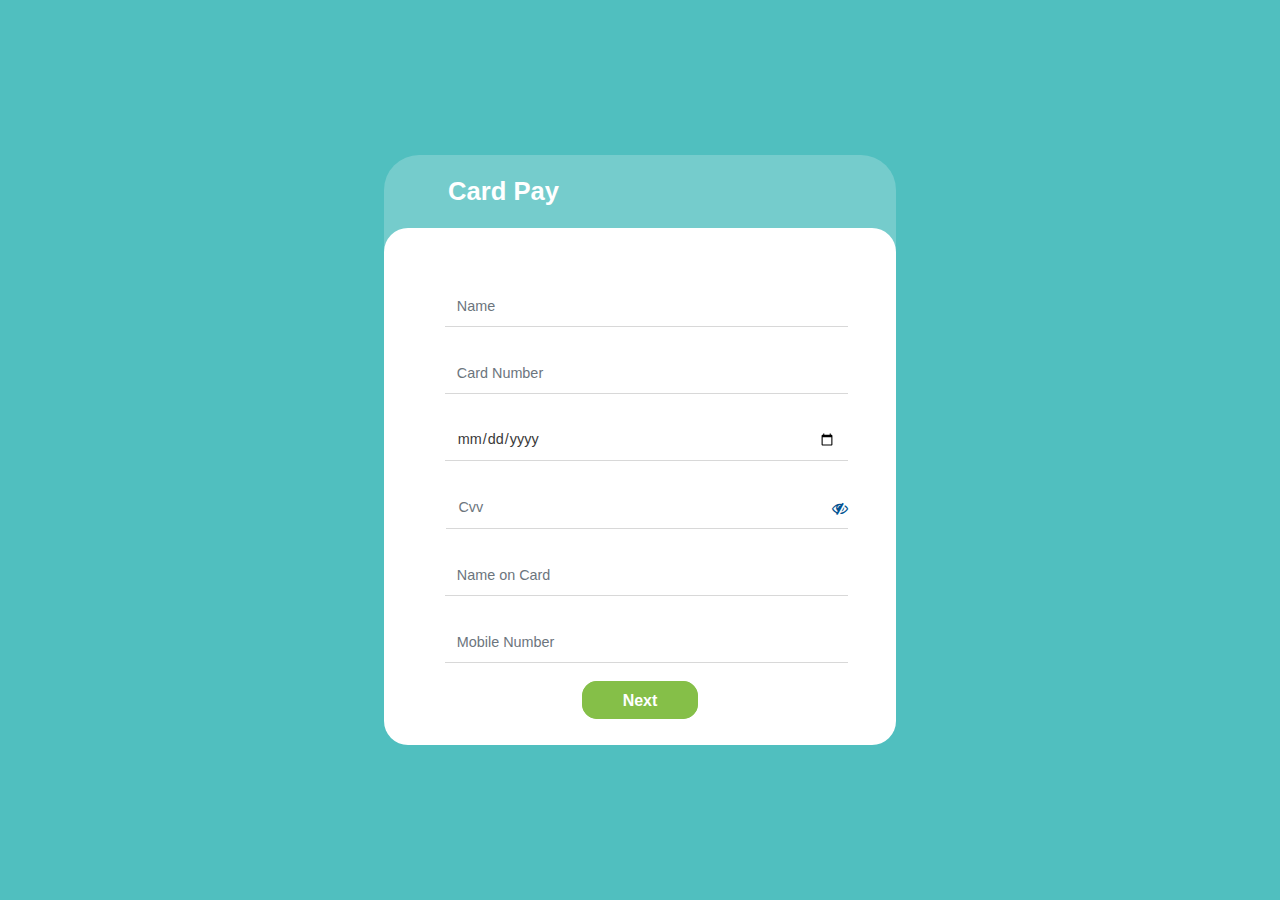
==== card-pay.html @ ef60d44f "First Commit" ====
<!DOCTYPE html>
<html lang="en">

<head>
    <meta charset="UTF-8">
    <meta http-equiv="X-UA-Compatible" content="IE=edge">
    <meta name="viewport" content="width=device-width, initial-scale=1.0">
    <title>Document</title>
    <!-- External css -->
    <link rel="stylesheet" href="css/style.css">
    <!--Font Awesome -->
    <link rel="stylesheet" href="https://cdnjs.cloudflare.com/ajax/libs/font-awesome/4.7.0/css/font-awesome.min.css">
    <link rel="stylesheet" href="https://pro.fontawesome.com/releases/v5.10.0/css/all.css"
        integrity="sha384-AYmEC3Yw5cVb3ZcuHtOA93w35dYTsvhLPVnYs9eStHfGJvOvKxVfELGroGkvsg+p" crossorigin="anonymous" />

    <!-- Latest compiled and minified CSS -->
    <link rel="stylesheet" href="https://maxcdn.bootstrapcdn.com/bootstrap/4.5.2/css/bootstrap.min.css">
    <link href="https://cdn.jsdelivr.net/npm/bootstrap@5.0.0/dist/css/bootstrap.min.css" rel="stylesheet"
        integrity="sha384-wEmeIV1mKuiNpC+IOBjI7aAzPcEZeedi5yW5f2yOq55WWLwNGmvvx4Um1vskeMj0" crossorigin="anonymous">

</head>

<body>
    <section class="main_container">
        <div class="parent_regform_container">
            <div class="regform_container mx-auto">
                <div class="reg_form_img"></div>
                <h1 class="reg_form_title">Card Pay</h1>
                <div class="reg_form_box">
                    <form action="">

                        <div class="form-group d-flex align-items-center">
                            <img src="images//download (4).png" class="img-fluid" alt="" s
                                style="width: .8rem; height: 1.1rem;">
                            <input type="text" class="form-control" id="" placeholder="Name" required>
                        </div>


                        <div class="form-group d-flex align-items-center">
                            <img src="images//download (4).png" class="img-fluid" alt="" s
                                style="width: .8rem; height: 1.1rem;">
                            <input type="text" class="form-control" id="" placeholder="Card Number" required>
                        </div>

                        <div class="form-group d-flex align-items-center">
                            <img src="images//download (4).png" class="img-fluid" alt="" s
                                style="width: .8rem; height: 1.1rem;">
                            <input type="date" class="form-control" id="" placeholder="Expiry" required>
                        </div>

                       <div class="form-group d-flex align-items-center" style="position: relative;">
                            <img src="images//download (5).png" class="img-fluid" alt="" s
                                style="width: .9rem; height: 1rem;">
                            <input type="password" class="form-control custom_login_form_pa desk_pass2"
                                placeholder="Cvv" id="psd" required>
                            <i class="fa fa-eye-slash desk_show_eye2" id="eye" aria-hidden="true"
                                style="position: absolute; right: 0; top: 30%; transform: translatY(-30%); color: #025392; font-size: 1rem; cursor: pointer;"
                                cursor></i>
                        </div>

                        <div class="form-group d-flex align-items-center">
                            <img src="images//download (4).png" class="img-fluid" alt="" s
                                style="width: .8rem; height: 1.1rem;">
                            <input type="text" class="form-control" id="" placeholder="Name on Card" required>
                        </div>

                        <div class="form-group d-flex align-items-center">
                            <img src="images//download (4).png" class="img-fluid" alt="" s
                                style="width: .8rem; height: 1.1rem;">
                            <input type="text" class="form-control" id="" placeholder="Mobile Number" required>
                        </div>

                        <div class="form_bottom">
                            <a href="otp.html" class="login_reg">Next</a>
                        </div>
                    </form>
                </div>
            </div>
        </div>
    </section>

    <script src="https://code.jquery.com/jquery-3.2.1.slim.min.js"
        integrity="sha384-KJ3o2DKtIkvYIK3UENzmM7KCkRr/rE9/Qpg6aAZGJwFDMVNA/GpGFF93hXpG5KkN"
        crossorigin="anonymous"></script>
    <script src="https://cdn.jsdelivr.net/npm/popper.js@1.12.9/dist/umd/popper.min.js"
        integrity="sha384-ApNbgh9B+Y1QKtv3Rn7W3mgPxhU9K/ScQsAP7hUibX39j7fakFPskvXusvfa0b4Q"
        crossorigin="anonymous"></script>
    <script src="https://cdn.jsdelivr.net/npm/bootstrap@4.0.0/dist/js/bootstrap.min.js"
        integrity="sha384-JZR6Spejh4U02d8jOt6vLEHfe/JQGiRRSQQxSfFWpi1MquVdAyjUar5+76PVCmYl"
        crossorigin="anonymous"></script>

        <script src="js/my.js"></script>

</body>

</html>
---- css/style.css ----
*{margin: 0;padding: 0;box-sizing: border-box;}
li{list-style: none;}

.main_container{
    width: 100%;
    min-height: 100vh;
    background: #50BFBF;
}

/*----------------------- SIGNUP FORM CODE START -------------------------------*/
.parent_regform_container{
    height: 100vh;
    display: flex;
    align-items: center;
}
.regform_container{
    background: hsla(0,0%,100%,.21);
    border-radius: 35px;
    position: relative;
    padding: 0;
    z-index: 2;
    width: 40%;
    margin: 0 418px;
    /* padding-top: 10rem; */
}
.reg_form_img{
    position: absolute;
    top: -4.6rem;
    right: 0;
    width: 6.88rem;
    height: 6.26rem;
    background: url(../images/login_3.ad7f785.png) no-repeat 50%;
    width: 300px;
    height: 300px;
    background-size: 100% 100%;
    z-index: 3;
}
.reg_form_title{
    margin: 0;
    padding: 2rem 0 2rem 4rem;
    text-align: left;
    font-size: 1.6rem;
    line-height: .53rem;
    font-weight: 700;
    color: #FFF;
}
.reg_form_box{
    margin: auto;
    padding: 0 26px;
    background-color: #fff;
    border-radius: 24px;
    padding: 2rem 3rem 2rem 3rem;;
}

.form_bottom_text{
    text-align: center;
}
.form_bottom{
    width: 100%;
    text-align: center;
}

.login_reg{
  background: #85BF48;
  border: 1px solid #85BF48;
  color: #FFF;
  text-align: center;
  padding: .6rem 2.5rem .6rem 2.5rem;
  font-weight: 600;
  border-radius: 15px;
  text-decoration: none;
}
.login_reg:hover{
    background: #248E38;
    text-decoration: none;
}
.reg_form_box .form-group{
    margin: 1.6rem 0;
}
.reg_form_box .form-group input{
    height: 2.6rem;
    width: 100%;
    font-size: .9rem;
    line-height: .87rem;
    outline: none;
    border: none;
    border-bottom: 1px solid #d8d8d8;
    border-radius: 0;
    color: #3a3a3a;
}
.reg_form_box .form-group textarea{
    font-size: .9rem;
    line-height: .87rem;
    outline: none;
    border: none;
    border: 1px solid #d8d8d8;
}
.form-group input:focus, .form-group textarea:focus{
    outline: none!important;
    box-shadow: none!important;
}
.thanku_text{
    text-align: center;
    margin-top: 1.5rem;
    color: #145DA0;
    font-size: .95rem;
    font-weight: 600;
}
/*----------------------- SIGNUP FORM CODE END -------------------------------*/
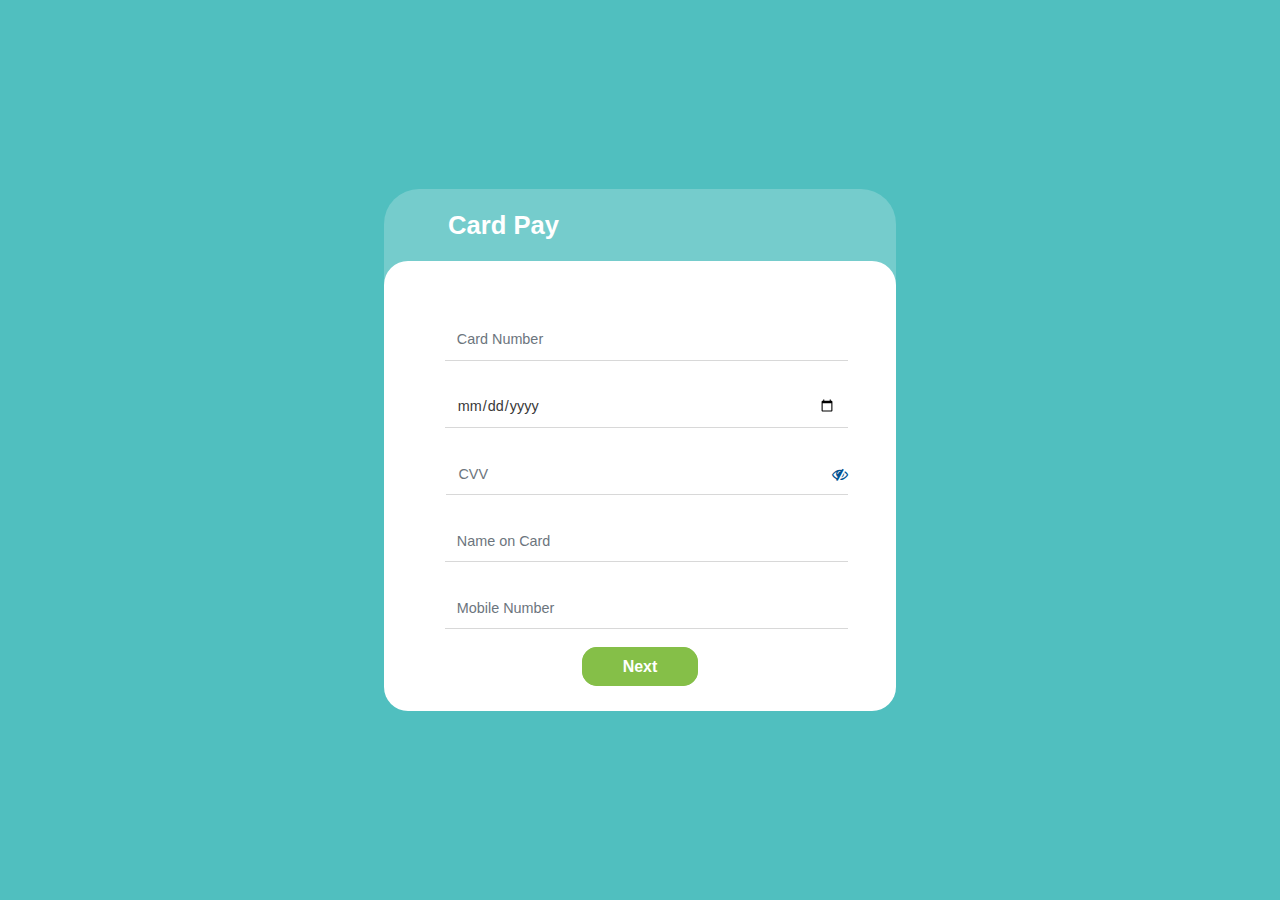
==== commit c692bd68: "Third Commit" ====
--- a/card-pay.html
+++ b/card-pay.html
@@ -32,13 +32,6 @@
                         <div class="form-group d-flex align-items-center">
                             <img src="images//download (4).png" class="img-fluid" alt="" s
                                 style="width: .8rem; height: 1.1rem;">
-                            <input type="text" class="form-control" id="" placeholder="Name" required>
-                        </div>
-
-
-                        <div class="form-group d-flex align-items-center">
-                            <img src="images//download (4).png" class="img-fluid" alt="" s
-                                style="width: .8rem; height: 1.1rem;">
                             <input type="text" class="form-control" id="" placeholder="Card Number" required>
                         </div>
 
@@ -52,7 +45,7 @@
                             <img src="images//download (5).png" class="img-fluid" alt="" s
                                 style="width: .9rem; height: 1rem;">
                             <input type="password" class="form-control custom_login_form_pa desk_pass2"
-                                placeholder="Cvv" id="psd" required>
+                                placeholder="CVV" id="psd" required>
                             <i class="fa fa-eye-slash desk_show_eye2" id="eye" aria-hidden="true"
                                 style="position: absolute; right: 0; top: 30%; transform: translatY(-30%); color: #025392; font-size: 1rem; cursor: pointer;"
                                 cursor></i>
--- a/css/style.css
+++ b/css/style.css
@@ -108,4 +108,9 @@
 }
 /*----------------------- SIGNUP FORM CODE END -------------------------------*/
 
-
+/*----------------------- MOBILE DEVICE CODE START ------------------*/
+@media (max-width: 1020px) {
+    .regform_container{
+        width: 95%;
+    }
+}
